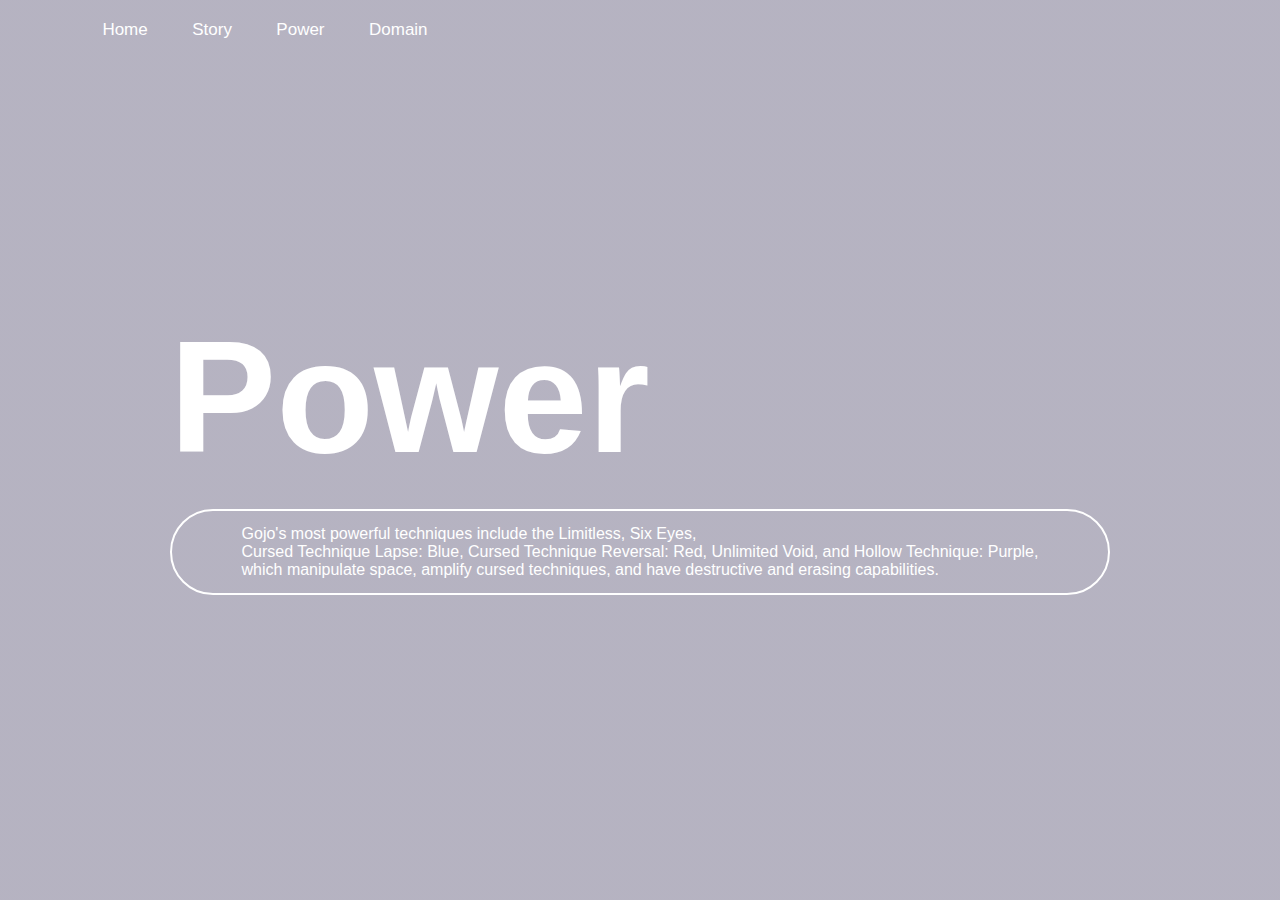
==== power.html @ 62e9db8b "first commit" ====
<!DOCTYPE html>
<html>
    <head>
        <meta name="viewport" content="width=device-width, initial-scale=1.0">
        <title>Website</title>
        <link rel="stylesheet" href="style.css">
    </head>
    <body>
        <div class="hero">

            <video autoplay loop muted plays-inline class="back-video">
                <source src="file:///C:/Users/Sujita/OneDrive/Desktop/images/Gojo%20Manga%20Animation%20__%20Used%20By%20@Conquestor_.mp4" type="video/mp4">
            </video>
            <nav>
                <ul>
                    <li><a href="anime japanese.html">Home</a></li>
                    <li><a href="story.html">Story</a></li>
                    <li><a href="power.html">Power</a></li>
                    <li><a href="#">Domain</a></li>
                </ul>
                </nav>
                <div class="content3">
                <h2>Power</h2>
                <p style="color:white;" text-style="sans-serif;">Gojo's most powerful techniques include the Limitless, Six Eyes, <br> Cursed Technique Lapse: Blue, Cursed Technique Reversal: Red, Unlimited Void, and Hollow Technique: Purple,<br> which manipulate space, amplify cursed techniques, and have destructive and erasing capabilities.</p>
            </div>
                

        </div>
    </body>
</html>
---- style.css ----
*{
    margin:0;
    padding: 0;
    box-sizing: border-box;
    font-family: sans-serif;
}
.hero{
    width: 100;
    height: 100vh;
    background-image: linear-gradient(rgba(12,3,51,0.3),rgba(12,3,51,0.3));
    position: relative;
    padding: 0 5%;
    display: flex;
    align-items: center;
    justify-content: center;

}
nav{
    width: 100%;
    position: absolute;
    top: 0;
    left: 0;
    padding: 20px 8%;
    display: flex;
    align-items: center;
    justify-content: space-between;
}
nav ul li{
    list-style: none;
    display: inline-block;
    margin-right: 40px;
}
nav ul li a:hover{
    -webkit-text-stroke: .8px white;
   
    color: transparent;
}

nav ul li a{
    text-decoration: none;
    color: white;
    font-size: 17px;
    font-weight: 500;
    transition: 0.5s;
}
.content2{
    text-align:left;

}
.content2 h2{
    font-size: 100px;
    color: #fff;
    font-weight: 500;
    transition: 0.5s;
}
.content2 h2:hover{
    -webkit-text-stroke: 2px white;
    color: transparent;   
}
.content{
    text-align: center;
}
.content h1{
    font-size: 160px;
    color: #fff;
    font-weight: 600;
    transition: 0.5s;
}
.content h1:hover{
    -webkit-text-stroke: 2px white;
    color: transparent;
}
.content a{
    text-decoration: none;
    display: inline-block;
    color: #fff;
    font-size: 24x;
    font-weight: 200;
    border: 2px solid #fff;
    padding: 14px 70px;
    border-radius: 50px;
    margin-top: 20px;
    transition: 0.5s;
    
}
.content2 p{
    text-decoration: none;
    display: inline-block;
    color: #fff;
    font-size: 24x;
    font-weight: 200;
    border: 2px solid #fff;
    padding: 14px 70px;
    border-radius: 50px;
    margin-top: 20px;
    transition: 0.5s;
}
.content2 p:hover{
    border-color:blueviolet; 
    border-inline-color: blueviolet;
    -webkit-text-stroke: .8px white;
    color: transparent;
    
}
.content3{
    text-align:inherit;
}
.content3 h2{
    font-size: 160px;
    color: #fff;
    font-weight: 600;
    transition: 0.5s;
}
.content3 p{
    text-decoration: none;
    display: inline-block;
    color: #fff;
    font-size: 24x;
    font-weight: 200;
    border: 2px solid #fff;
    padding: 14px 70px;
    border-radius: 50px;
    margin-top: 20px;
    transition: 0.5s;
}
.content3 p:hover{
    border-color:blueviolet; 
    border-inline-color: blueviolet;
    -webkit-text-stroke: .8px white;
    color: transparent;
}
.content3 h2:hover{
    -webkit-text-stroke: 2px white;
    color: transparent;                 
}
.content a:hover{
    border-color:blueviolet;     border-inline-color: blueviolet;
    -webkit-text-stroke: 0.8px white;
    color: transparent;
    
}
.back-video{
    position: absolute;
    right: 0;
    bottom: 0;
    z-index: -1;
}
@media(min-aspect-ratio: 16/9){
    .back-video{
        width: 100%;
        height: auto;

    }
}
@media(max-aspect-ratio: 16/9){
    .back-video{
        width: auto;
        height: 100%;

    }
}
.main{
    width: 350px;
    height: 500px;
    position: relative;
    margin: 50px auto;
}
.frame{
    width: 100%;
    height: 100%;
    border: 30px solid #000;
    position: absolute;
    z-index: 1;
}
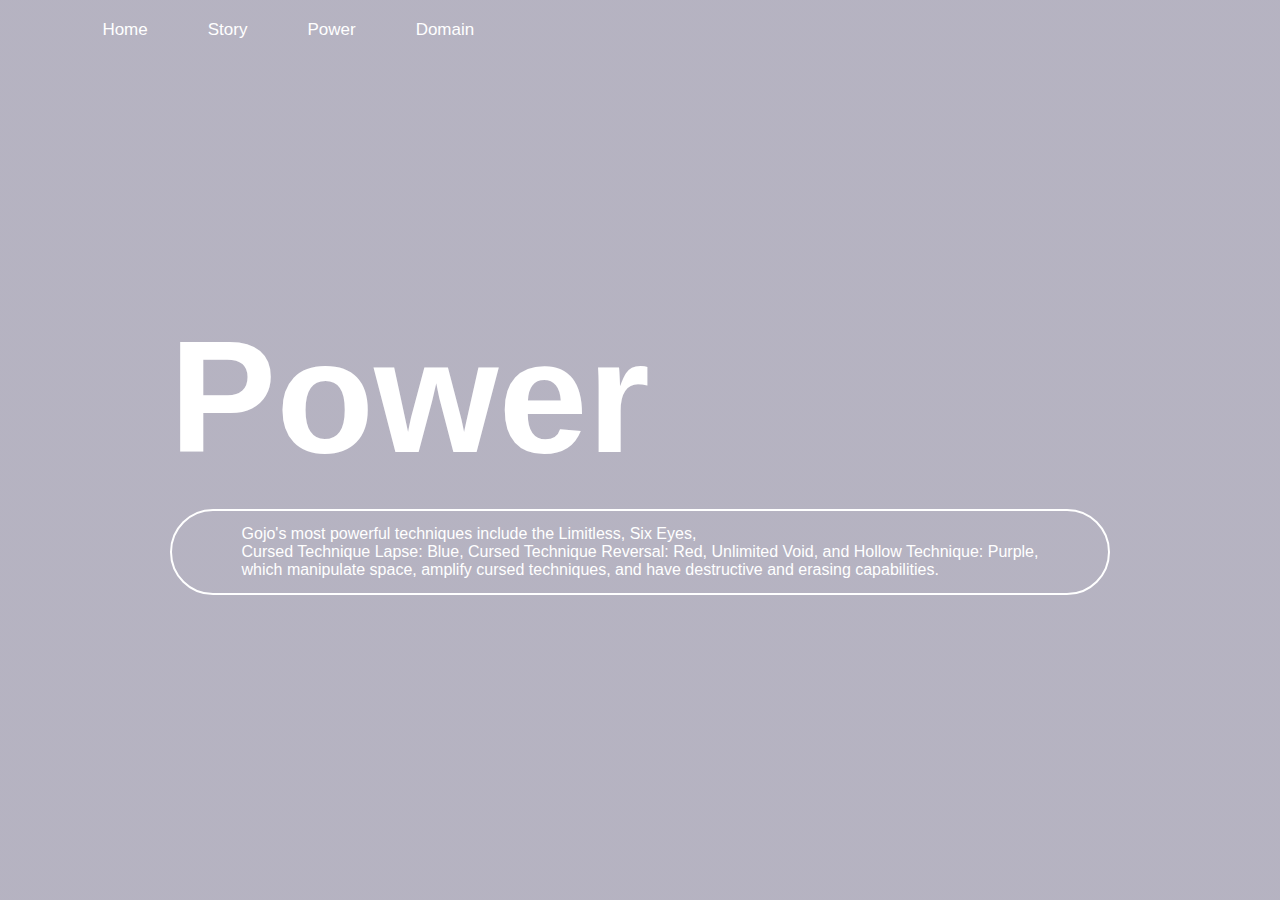
==== commit 9448df28: "fixed your all images and buttons" ====
--- a/power.html
+++ b/power.html
@@ -1,30 +1,36 @@
 <!DOCTYPE html>
 <html>
-    <head>
-        <meta name="viewport" content="width=device-width, initial-scale=1.0">
-        <title>Website</title>
-        <link rel="stylesheet" href="style.css">
-    </head>
-    <body>
-        <div class="hero">
 
-            <video autoplay loop muted plays-inline class="back-video">
-                <source src="file:///C:/Users/Sujita/OneDrive/Desktop/images/Gojo%20Manga%20Animation%20__%20Used%20By%20@Conquestor_.mp4" type="video/mp4">
-            </video>
-            <nav>
-                <ul>
-                    <li><a href="anime japanese.html">Home</a></li>
-                    <li><a href="story.html">Story</a></li>
-                    <li><a href="power.html">Power</a></li>
-                    <li><a href="#">Domain</a></li>
-                </ul>
-                </nav>
-                <div class="content3">
-                <h2>Power</h2>
-                <p style="color:white;" text-style="sans-serif;">Gojo's most powerful techniques include the Limitless, Six Eyes, <br> Cursed Technique Lapse: Blue, Cursed Technique Reversal: Red, Unlimited Void, and Hollow Technique: Purple,<br> which manipulate space, amplify cursed techniques, and have destructive and erasing capabilities.</p>
-            </div>
-                
+<head>
+    <meta name="viewport" content="width=device-width, initial-scale=1.0">
+    <title>Website</title>
+    <link rel="stylesheet" href="style.css">
+</head>
 
+<body>
+    <div class="hero">
+
+        <video autoplay loop muted plays-inline class="back-video">
+            <source src="./images/Power.mp4" type="video/mp4">
+        </video>
+        <nav>
+            <ul>
+                <li><a href="anime japanese.html">Home</a></li>
+                <li><a href="story.html">Story</a></li>
+                <li><a href="power.html">Power</a></li>
+                <li><a href="#">Domain</a></li>
+            </ul>
+        </nav>
+        <div class="content3">
+            <h2>Power</h2>
+            <p style="color:white;" text-style="sans-serif;">Gojo's most powerful techniques include the Limitless, Six
+                Eyes, <br> Cursed Technique Lapse: Blue, Cursed Technique Reversal: Red, Unlimited Void, and Hollow
+                Technique: Purple,<br> which manipulate space, amplify cursed techniques, and have destructive and
+                erasing capabilities.</p>
         </div>
-    </body>
+
+
+    </div>
+</body>
+
 </html>--- a/style.css
+++ b/style.css
@@ -16,7 +16,7 @@
 
 }
 nav{
-    width: 100%;
+    width: 100vw;
     position: absolute;
     top: 0;
     left: 0;
@@ -25,14 +25,17 @@
     align-items: center;
     justify-content: space-between;
 }
-nav ul li{
+nav ul {
     list-style: none;
-    display: inline-block;
-    margin-right: 40px;
-}
+    display: flex;
+    justify-content: space-between;
+    align-items: center;
+    }
+    nav ul li{
+        margin-right: 60px;
+    }
 nav ul li a:hover{
-    -webkit-text-stroke: .8px white;
-   
+    -webkit-text-stroke: .8px white;  
     color: transparent;
 }
 
@@ -42,6 +45,14 @@
     font-size: 17px;
     font-weight: 500;
     transition: 0.5s;
+}
+.nav_end{
+width:50rem;
+display: flex;
+justify-content: flex-end;
+align-items: flex-end;
+
+
 }
 .content2{
     text-align:left;
@@ -134,8 +145,9 @@
     color: transparent;                 
 }
 .content a:hover{
-    border-color:blueviolet;     border-inline-color: blueviolet;
-    -webkit-text-stroke: 0.8px white;
+    border-color:blueviolet;    
+    border-inline-color: blueviolet;
+     -webkit-text-stroke: 0.8px white;
     color: transparent;
     
 }
@@ -171,4 +183,40 @@
     border: 30px solid #000;
     position: absolute;
     z-index: 1;
-}+}
+
+/* working with btn at backend 
+ */
+
+ .btn{
+    font-size: 3rem;
+    display: flex;
+    gap: 1.3rem;
+    position: relative;
+    top:24rem; 
+    left: 0;
+    color: white;
+    text-decoration: none;
+    color: white;
+    font-weight: 500;
+    transition: 0.5s;
+
+}
+.btn .next_btn a{
+    color: white;
+    transition: .5s;
+}
+.btn .next_btn a:hover{
+    -webkit-text-stroke: .8px white;  
+    color: transparent;
+}
+.btn .pre_btn a{
+    color: white;
+    transition: .5s;
+}
+.btn .pre_btn a:hover{
+    -webkit-text-stroke: .8px white;  
+    color: transparent;
+}
+
+
